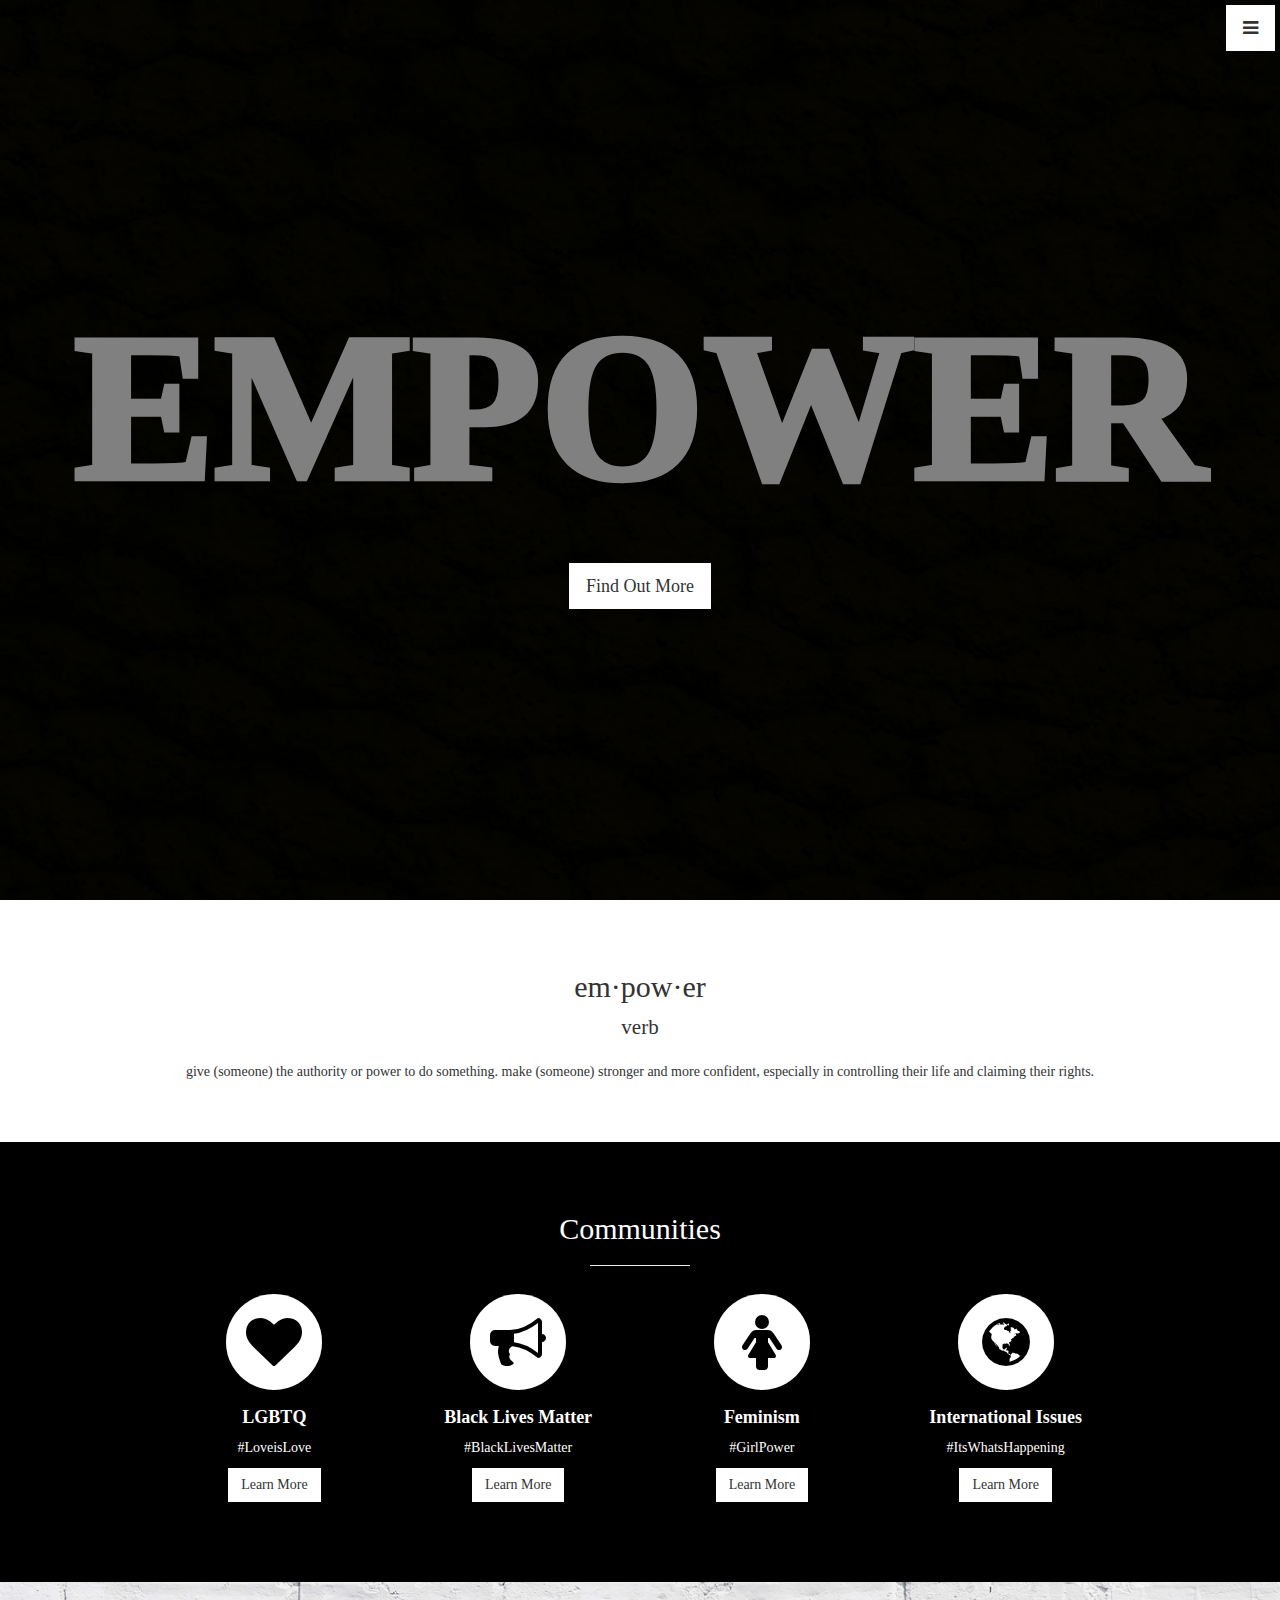
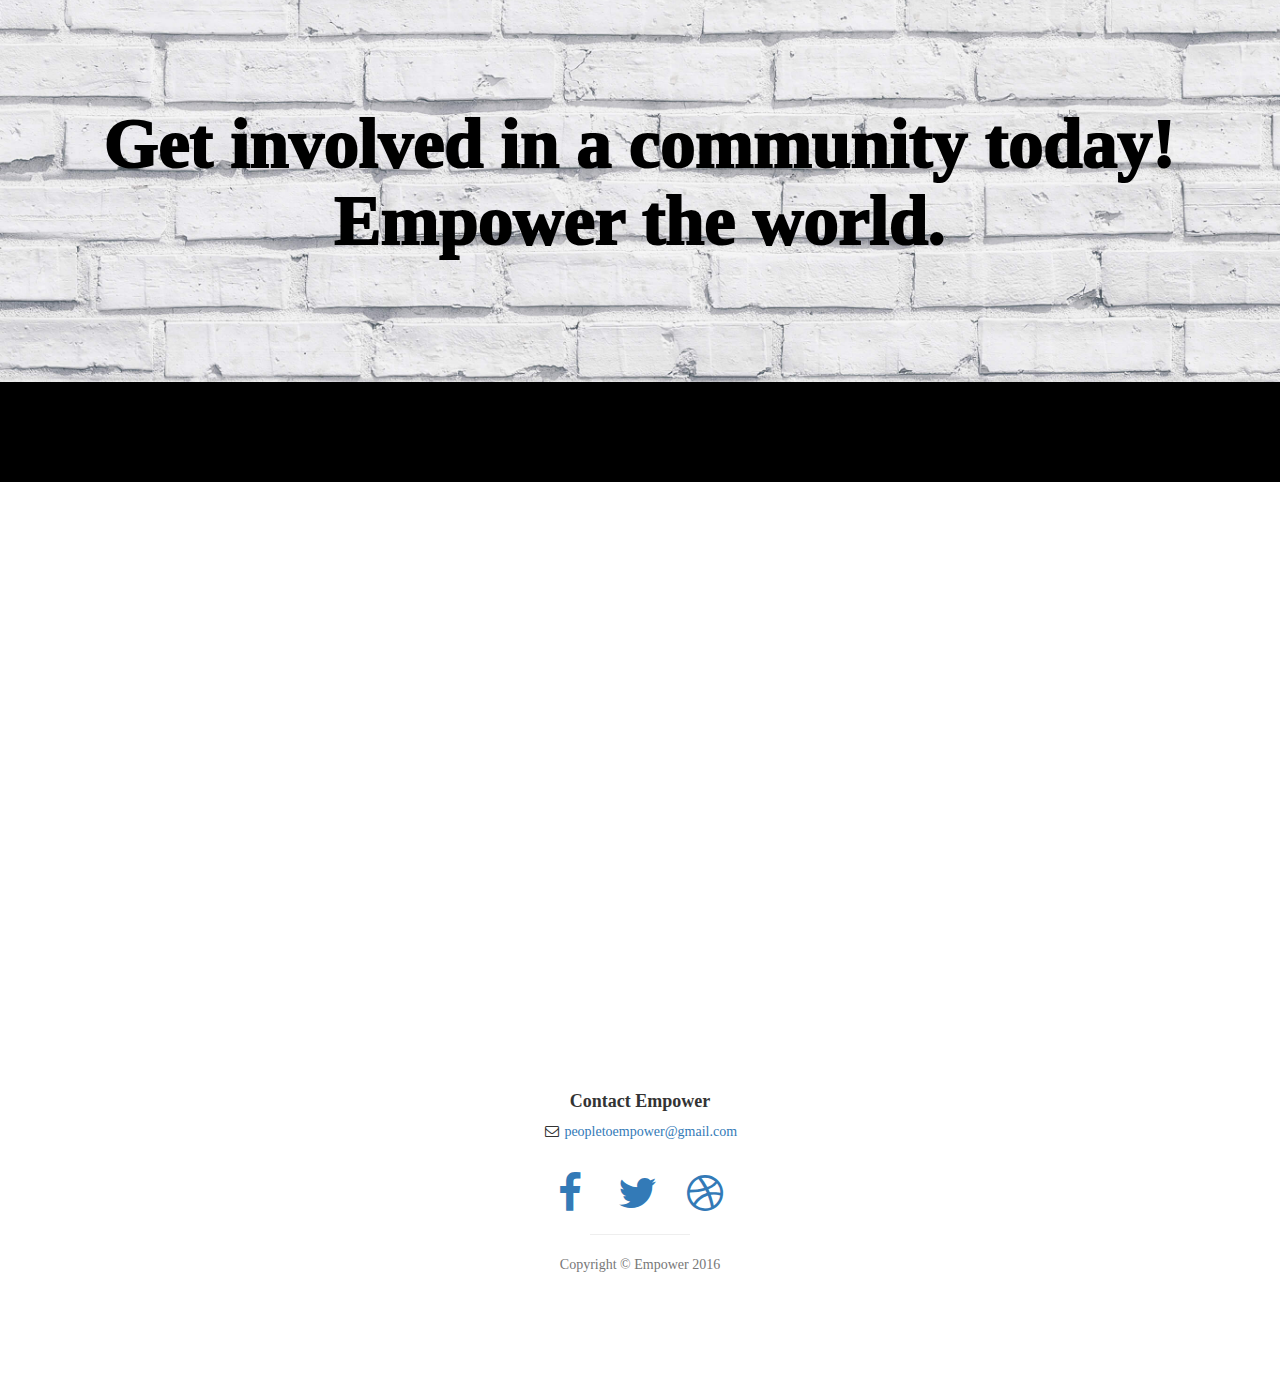
==== empower/home page/index.html @ af87ab41 "idk guys" ====
<!DOCTYPE html>
<html lang="en">

<head>

    <meta charset="utf-8">
    <meta http-equiv="X-UA-Compatible" content="IE=edge">
    <meta name="viewport" content="width=device-width, initial-scale=1">
    <meta name="description" content="">
    <meta name="author" content="">

    <title>EMPOWER</title>

    <!-- Bootstrap Core CSS -->
    <link href="css/bootstrap.min.css" rel="stylesheet">

    <!-- Custom CSS -->
    <link href="css/stylish-portfolio.css" rel="stylesheet">

    <!-- Custom Fonts -->
    <link href="font-awesome/css/font-awesome.min.css" rel="stylesheet" type="text/css">
    <link href="http://fonts.googleapis.com/css?family=Source+Sans+Pro:300,400,700,300italic,400italic,700italic" rel="stylesheet" type="text/css">

    <!-- HTML5 Shim and Respond.js IE8 support of HTML5 elements and media queries -->
    <!-- WARNING: Respond.js doesn't work if you view the page via file:// -->
    <!--[if lt IE 9]>
        <script src="https://oss.maxcdn.com/libs/html5shiv/3.7.0/html5shiv.js"></script>
        <script src="https://oss.maxcdn.com/libs/respond.js/1.4.2/respond.min.js"></script>
    <![endif]-->

</head>

<body>

    <!-- Navigation -->
    <a id="menu-toggle" href="#" class="btn btn-dark btn-lg toggle"><i class="fa fa-bars"></i></a>
    <nav id="sidebar-wrapper">
        <ul class="sidebar-nav">
            <a id="menu-close" href="#" class="btn btn-light btn-lg pull-right toggle"><i class="fa fa-times"></i></a>
            <li class="sidebar-brand">
                <a href="#top" onclick=$("#menu-close").click();>EMPOWER</a>
            </li>
            <li>
                <a href="#top" onclick=$("#menu-close").click();>Home</a>
            </li>
            <li>
                <a href="#about" onclick=$("#menu-close").click();>About</a>
            </li>
            <li>
                <a href="#services" onclick=$("#menu-close").click();>Communities</a>
            </li>
           
            <li>
                <a href="#contact" onclick=$("#menu-close").click();>Contact</a>
            </li>
        </ul>
    </nav>

    <!-- Header -->
    <header id="top" class="header">
        <div class="text-vertical-center">
            <h1>EMPOWER</h1>
            <h3></h3>
            <br>
            <a href="#about" class="btn btn-dark btn-lg">Find Out More</a>
        </div>
    </header>

    <!-- About -->
    <section id="about" class="about">
        <div class="container">
            <div class="row">
                <div class="col-lg-12 text-center">
                    <h2>em·pow·er </h2>
                    <p class="lead">
                    verb</p>                    
<p>give (someone) the authority or power to do something. 
make (someone) stronger and more confident, especially in controlling their life and claiming their rights.</p>
                </div>
            </div>
            <!-- /.row -->
        </div>
        <!-- /.container -->
    </section>

    <!-- Services -->
    <!-- The circle icons use Font Awesome's stacked icon classes. For more information, visit http://fontawesome.io/examples/ -->
    <section id="services" class="services bg-primary">
        <div class="container">
            <div class="row text-center">
                <div class="col-lg-10 col-lg-offset-1">
                    <h2>Communities</h2>
                    <hr class="small">
                    <div class="row">
                        <div class="col-md-3 col-sm-6">
                            <div class="service-item">
                                <span class="fa-stack fa-4x">
                                <i class="fa fa-circle fa-stack-2x"></i>
                                <i class="fa fa-heart fa-stack-1x text-primary"></i>
                            </span>
                                <h4>
                                    <strong>LGBTQ</strong>
                                </h4>
                                <p>#LoveisLove</p>
                                <a href="lgbtq.html" class="btn btn-light">Learn More</a>
                            </div>
                        </div>
                        <div class="col-md-3 col-sm-6">
                            <div class="service-item">
                                <span class="fa-stack fa-4x">
                                <i class="fa fa-circle fa-stack-2x"></i>
                                <i class="fa fa-bullhorn fa-stack-1x text-primary"></i>
                            </span>
                                <h4>
                                    <strong>Black Lives Matter</strong>
                                </h4>
                                <p>#BlackLivesMatter</p>
                                <a href="blacklivesmatter.html" class="btn btn-light">Learn More</a>
                            </div>
                        </div>
                        <div class="col-md-3 col-sm-6">
                            <div class="service-item">
                                <span class="fa-stack fa-4x">
                                <i class="fa fa-circle fa-stack-2x"></i>
                                <i class="fa fa-female fa-stack-1x text-primary"></i>
                            </span>
                                <h4>
                                    <strong>Feminism</strong>
                                </h4>
                                <p>#GirlPower</p>
                                <a href="feminism.html" class="btn btn-light">Learn More</a>
                            </div>
                        </div>
                        <div class="col-md-3 col-sm-6">
                            <div class="service-item">
                                <span class="fa-stack fa-4x">
                                <i class="fa fa-circle fa-stack-2x"></i>
                                <i class="fa fa-globe fa-stack-1x text-primary"></i>
                            </span>
                                <h4>
                                    <strong>International Issues</strong>
                                </h4>
                                <p>#ItsWhatsHappening</p>
                                <a href="international.html" class="btn btn-light">Learn More</a>
                            </div>
                        </div>
                      
                    </div>
                    <!-- /.row (nested) -->
                </div>
                <!-- /.col-lg-10 -->
            </div>
            <!-- /.row -->
        </div>
        <!-- /.container -->
    </section>

    <!-- Callout -->
    <aside class="callout">
        <div class="text-vertical-center1">
            <h1>Get involved in a community today! </h1>
            <h1>Empower the world.</h1>
        </div>
    </aside>

    <!-- Portfolio -->
    

    <!-- Call to Action -->
    <aside class="call-to-action bg-primary">
        <div class="container">
            <div class="row">
                
            </div>
        </div>
    </aside>

    <!-- Map -->
    <section id="contact" class="map">
        <iframe width="100%" height="100%" frameborder="0" scrolling="no" marginheight="0" marginwidth="0" src="https://maps.google.com/maps?f=q&amp;source=s_q&amp;hl=en&amp;geocode=&amp;q=Twitter,+Inc.,+Market+Street,+San+Francisco,+CA&amp;aq=0&amp;oq=twitter&amp;sll=28.659344,-81.187888&amp;sspn=0.128789,0.264187&amp;ie=UTF8&amp;hq=Twitter,+Inc.,+Market+Street,+San+Francisco,+CA&amp;t=m&amp;z=15&amp;iwloc=A&amp;output=embed"></iframe>
        <br />
        <small>
            <a href="https://maps.google.com/maps?f=q&amp;source=embed&amp;hl=en&amp;geocode=&amp;q=Twitter,+Inc.,+Market+Street,+San+Francisco,+CA&amp;aq=0&amp;oq=twitter&amp;sll=28.659344,-81.187888&amp;sspn=0.128789,0.264187&amp;ie=UTF8&amp;hq=Twitter,+Inc.,+Market+Street,+San+Francisco,+CA&amp;t=m&amp;z=15&amp;iwloc=A"></a>
        </small>
        </iframe>
    </section>

    <!-- Footer -->
    <footer>
        <div class="container">
            <div class="row">
                <div class="col-lg-10 col-lg-offset-1 text-center">
                    <h4><strong>Contact Empower</strong>
                    </h4>
                    <ul class="list-unstyled">
                        <li><i class="fa fa-envelope-o fa-fw"></i> <a href="mailto:name@example.com">peopletoempower@gmail.com</a>
                        </li>
                    </ul>
                    <br>
                    <ul class="list-inline">
                        <li>
                            <a href="#"><i class="fa fa-facebook fa-fw fa-3x"></i></a>
                        </li>
                        <li>
                            <a href="#"><i class="fa fa-twitter fa-fw fa-3x"></i></a>
                        </li>
                        <li>
                            <a href="#"><i class="fa fa-dribbble fa-fw fa-3x"></i></a>
                        </li>
                    </ul>
                    <hr class="small">
                    <p class="text-muted">Copyright &copy; Empower 2016</p>
                </div>
            </div>
        </div>
        <a id="to-top" href="#top" class="btn btn-dark btn-lg"><i class="fa fa-chevron-up fa-fw fa-1x"></i></a>
    </footer>

    <!-- jQuery -->
    <script src="js/jquery.js"></script>

    <!-- Bootstrap Core JavaScript -->
    <script src="js/bootstrap.min.js"></script>

    <!-- Custom Theme JavaScript -->
    <script>
    // Closes the sidebar menu
    $("#menu-close").click(function(e) {
        e.preventDefault();
        $("#sidebar-wrapper").toggleClass("active");
    });
    // Opens the sidebar menu
    $("#menu-toggle").click(function(e) {
        e.preventDefault();
        $("#sidebar-wrapper").toggleClass("active");
    });
    // Scrolls to the selected menu item on the page
    $(function() {
        $('a[href*=#]:not([href=#],[data-toggle],[data-target],[data-slide])').click(function() {
            if (location.pathname.replace(/^\//, '') == this.pathname.replace(/^\//, '') || location.hostname == this.hostname) {
                var target = $(this.hash);
                target = target.length ? target : $('[name=' + this.hash.slice(1) + ']');
                if (target.length) {
                    $('html,body').animate({
                        scrollTop: target.offset().top
                    }, 1000);
                    return false;
                }
            }
        });
    });
    //#to-top button appears after scrolling
    var fixed = false;
    $(document).scroll(function() {
        if ($(this).scrollTop() > 250) {
            if (!fixed) {
                fixed = true;
                // $('#to-top').css({position:'fixed', display:'block'});
                $('#to-top').show("slow", function() {
                    $('#to-top').css({
                        position: 'fixed',
                        display: 'block'
                    });
                });
            }
        } else {
            if (fixed) {
                fixed = false;
                $('#to-top').hide("slow", function() {
                    $('#to-top').css({
                        display: 'none'
                    });
                });
            }
        }
    });
    // Disable Google Maps scrolling
    // See http://stackoverflow.com/a/25904582/1607849
    // Disable scroll zooming and bind back the click event
    var onMapMouseleaveHandler = function(event) {
        var that = $(this);
        that.on('click', onMapClickHandler);
        that.off('mouseleave', onMapMouseleaveHandler);
        that.find('iframe').css("pointer-events", "none");
    }
    var onMapClickHandler = function(event) {
            var that = $(this);
            // Disable the click handler until the user leaves the map area
            that.off('click', onMapClickHandler);
            // Enable scrolling zoom
            that.find('iframe').css("pointer-events", "auto");
            // Handle the mouse leave event
            that.on('mouseleave', onMapMouseleaveHandler);
        }
        // Enable map zooming with mouse scroll when the user clicks the map
    $('.map').on('click', onMapClickHandler);
    </script>

</body>

</html>
---- empower/home page/css/stylish-portfolio.css ----
/*!
 * Start Bootstrap - Stylish Portfolio (http://startbootstrap.com/)
 * Copyright 2013-2016 Start Bootstrap
 * Licensed under MIT (https://github.com/BlackrockDigital/startbootstrap/blob/gh-pages/LICENSE)
 */

/* Global Styles */

html,
body {
    width: 100%;
    height: 100%;
}

body {
    font-family: "Impact";
}

.text-vertical-center {
    display: table-cell;
    text-align: center;
    vertical-align: middle;
}

.text-vertical-center1 {
    display: table-cell;
    text-align: center;
    vertical-align: middle;
    font-style: "impact";
    color: black;
}
.text-vertical-center h1 {
    margin: 0;
    padding: 0;
    font-size: 15em;
    font-weight: 1000;
    font-style: "impact";
    color: gray;
}

.text-vertical-center1 h1 {
    margin: 0;
    padding: 0;
    font-size: 5em;
    font-weight: 1000;
}

/* Custom Button Styles */

.btn-dark {
    border-radius: 0;
    color: #333;
    background-color: rgb(255,255,255)
}

.btn-dark:hover,
.btn-dark:focus,
.btn-dark:active {
    color: #333;
    background-color: rgba(255,255,255,0.8)
}

.btn-light {
    border-radius: 0;
    color: #333;
    background-color: rgb(255,255,255);
}

.btn-light:hover,
.btn-light:focus,
.btn-light:active {
    color: #333;
    background-color: rgba(255,255,255,0.8);
}

/* Custom Horizontal Rule */

hr.small {
    max-width: 100px;
}

/* Side Menu */

#sidebar-wrapper {
    z-index: 1000;
    position: fixed;
    right: 0;
    width: 250px;
    height: 100%;
    transform: translateX(250px);
    overflow-y: auto;
    background: #222;
    -webkit-transition: all 0.4s ease 0s;
    -moz-transition: all 0.4s ease 0s;
    -ms-transition: all 0.4s ease 0s;
    -o-transition: all 0.4s ease 0s;
    transition: all 0.4s ease 0s;
}

.sidebar-nav {
    position: absolute;
    top: 0;
    width: 250px;
    margin: 0;
    padding: 0;
    list-style: none;
}

.sidebar-nav li {
    text-indent: 20px;
    line-height: 40px;
}

.sidebar-nav li a {
    display: block;
    text-decoration: none;
    color: #999;
}

.sidebar-nav li a:hover {
    text-decoration: none;
    color: #fff;
    background: rgba(255,255,255,0.2);
}

.sidebar-nav li a:active,
.sidebar-nav li a:focus {
    text-decoration: none;
}

.sidebar-nav > .sidebar-brand {
    height: 55px;
    font-size: 18px;
    line-height: 55px;
}

.sidebar-nav > .sidebar-brand a {
    color: #999;
}

.sidebar-nav > .sidebar-brand a:hover {
    color: #fff;
    background: none;
}

#menu-toggle {
    z-index: 1;
    position: fixed;
    top: 0;
    right: 0;
}

#sidebar-wrapper.active {
    right: 250px;
    width: 250px;
    -webkit-transition: all 0.4s ease 0s;
    -moz-transition: all 0.4s ease 0s;
    -ms-transition: all 0.4s ease 0s;
    -o-transition: all 0.4s ease 0s;
    transition: all 0.4s ease 0s;
}

.toggle {
    margin: 5px 5px 0 0;
}

/* Header */

.header {
    display: table;
    position: relative;
    width: 100%;
    height: 100%;
    background: url(../img/bg.jpg) no-repeat center center scroll;
    -webkit-background-size: cover;
    -moz-background-size: cover;
    background-size: cover;
    -o-background-size: cover;
}

/* About */

.about {
    padding: 50px 0;
}

/* Services */

.services {
    padding: 50px 0;
}

.service-item {
    margin-bottom: 30px;
}

/* Callout */

.callout {
    display: table;
    width: 100%;
    height: 400px;
    color: #fff;
    background: url(../img/callout.jpg) no-repeat center center scroll;
    -webkit-background-size: cover;
    -moz-background-size: cover;
    background-size: cover;
    -o-background-size: cover;
}

/* Portfolio */

.portfolio {
    padding: 50px 0;
}

.portfolio-item {
    margin-bottom: 30px;
}

.img-portfolio {
    margin: 0 auto;
}

.img-portfolio:hover {
    opacity: 0.8;
}

/* Call to Action */

.call-to-action {
    padding: 50px 0;
}

.call-to-action .btn {
    margin: 10px;
}

/* Map */

.map {
    height: 500px;
}

@media(max-width:768px) {
    .map {
        height: 75%;
    }
}

.map iframe {
    pointer-events: none;
}

/* Footer */

footer {
    padding: 100px 0;
}

#to-top {
  display: none;
  position: fixed;
  bottom: 5px;
  right: 5px;
}
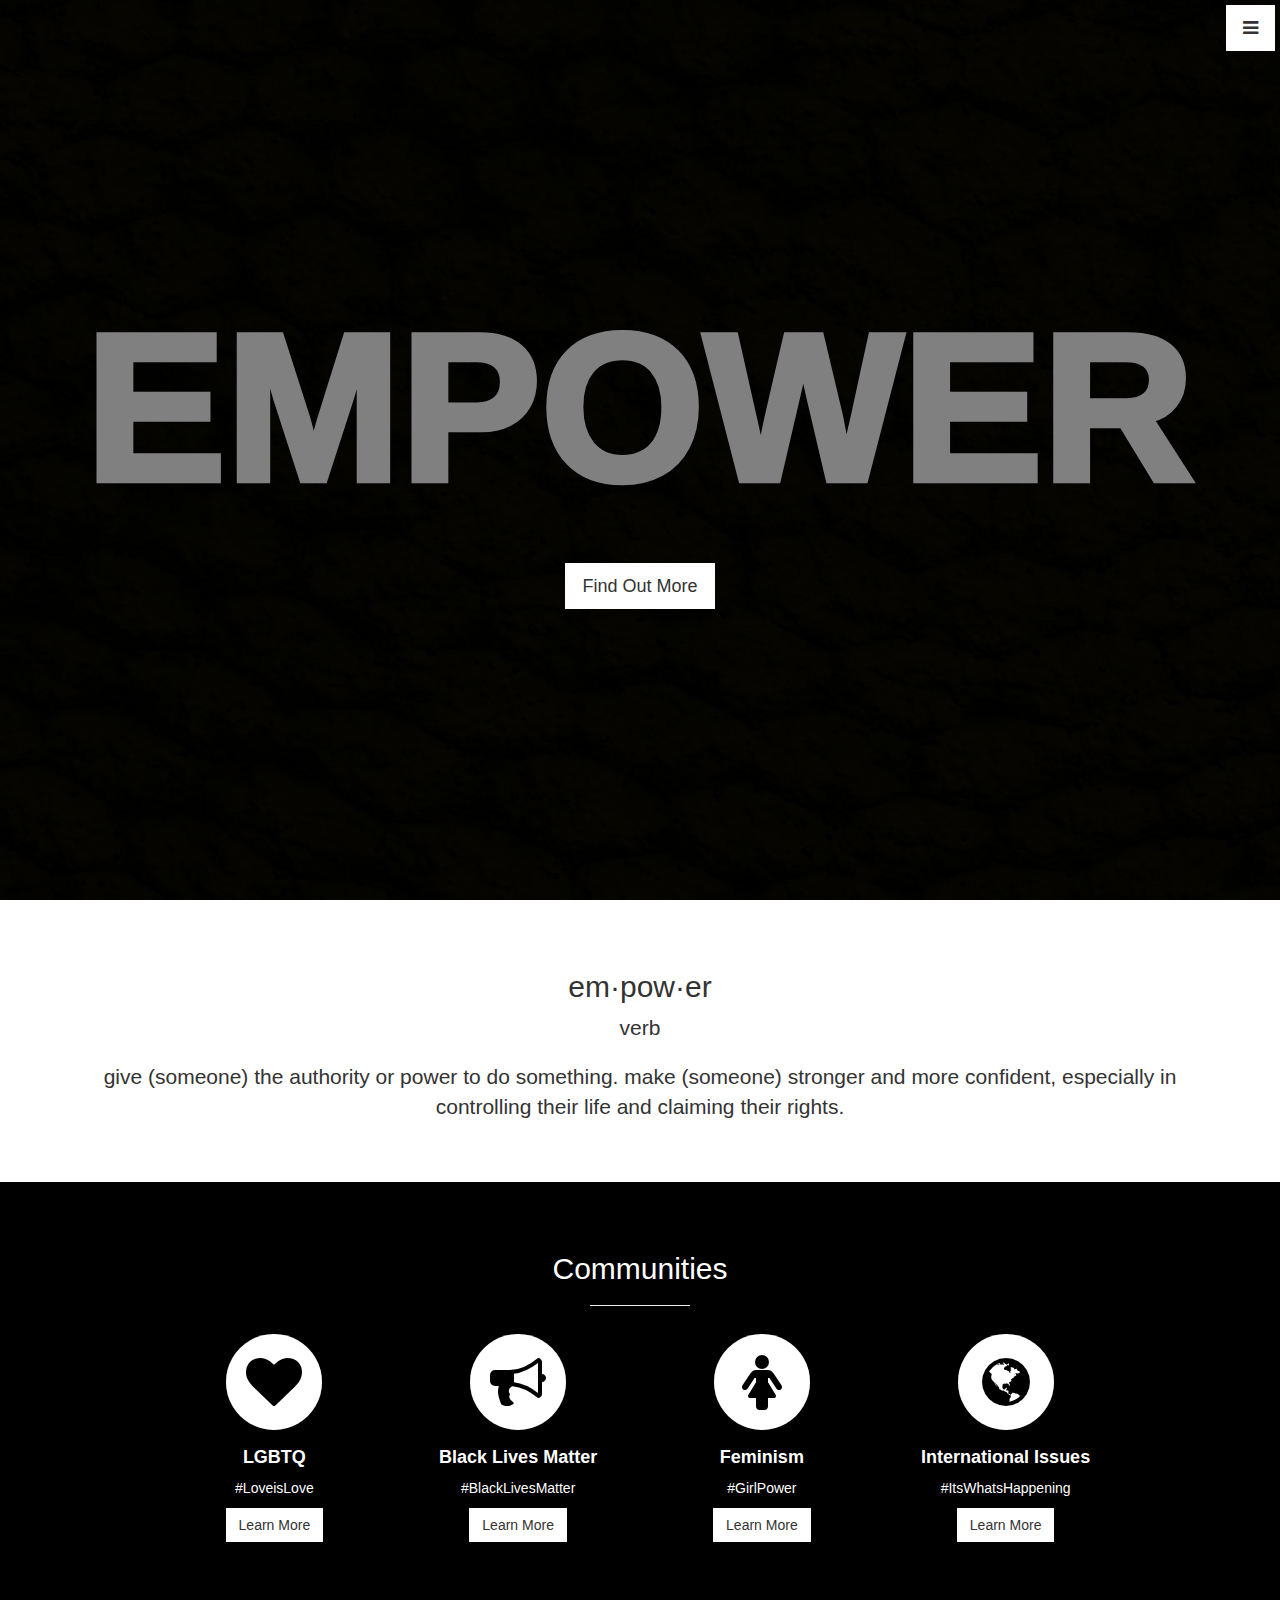
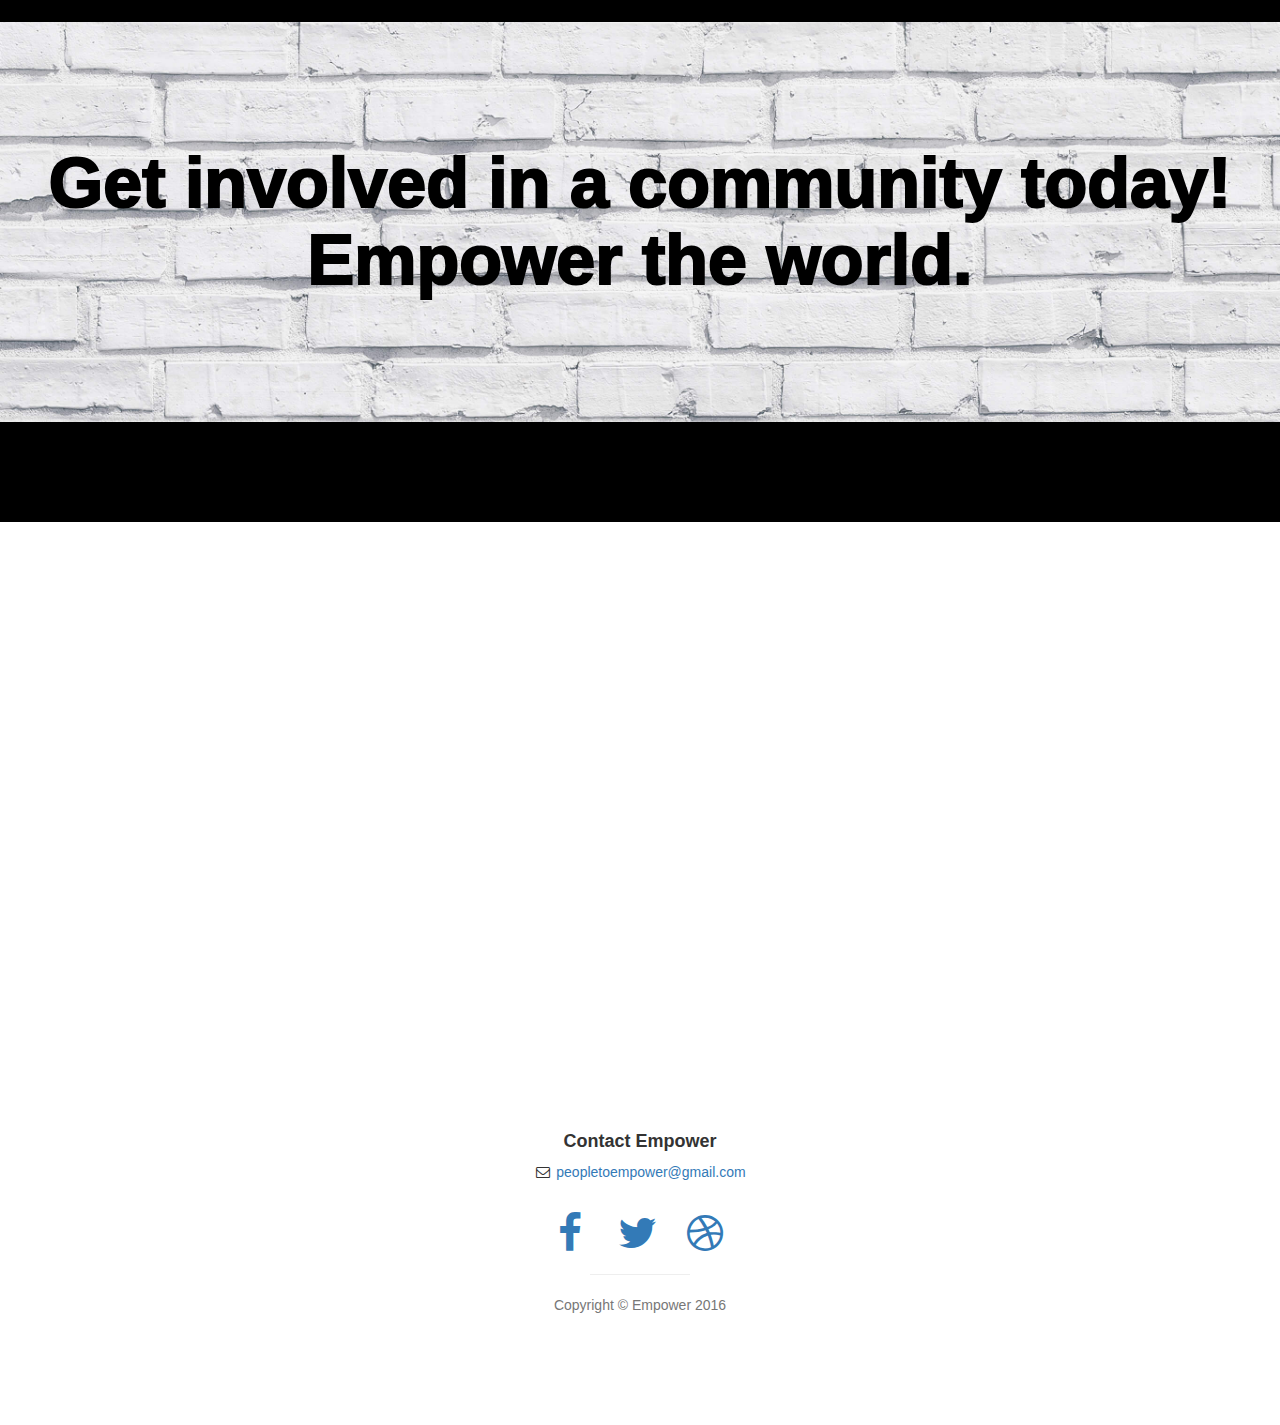
==== commit d3cbb57c: "okay" ====
--- a/empower/home page/index.html
+++ b/empower/home page/index.html
@@ -199,10 +199,10 @@
                     <br>
                     <ul class="list-inline">
                         <li>
-                            <a href="#"><i class="fa fa-facebook fa-fw fa-3x"></i></a>
+                            <a href="https://www.facebook.com/peopletoempower/"><i class="fa fa-facebook fa-fw fa-3x"></i></a>
                         </li>
                         <li>
-                            <a href="#"><i class="fa fa-twitter fa-fw fa-3x"></i></a>
+                            <a href="https://twitter.com/peopletoempower"><i class="fa fa-twitter fa-fw fa-3x"></i></a>
                         </li>
                         <li>
                             <a href="#"><i class="fa fa-dribbble fa-fw fa-3x"></i></a>
--- a/empower/home page/css/stylish-portfolio.css
+++ b/empower/home page/css/stylish-portfolio.css
@@ -13,7 +13,7 @@
 }
 
 body {
-    font-family: "Impact";
+    font-family: "Source Sans Pro","Helvetica Neue" Charcoal, sans-serif;
 }
 
 .text-vertical-center {
@@ -26,7 +26,7 @@
     display: table-cell;
     text-align: center;
     vertical-align: middle;
-    font-style: "impact";
+    font-style: impact;
     color: black;
 }
 .text-vertical-center h1 {
@@ -34,7 +34,7 @@
     padding: 0;
     font-size: 15em;
     font-weight: 1000;
-    font-style: "impact";
+    font-style: impact;
     color: gray;
 }
 
@@ -182,6 +182,7 @@
 
 .about {
     padding: 50px 0;
+    font-size: 1.5em
 }
 
 /* Services */
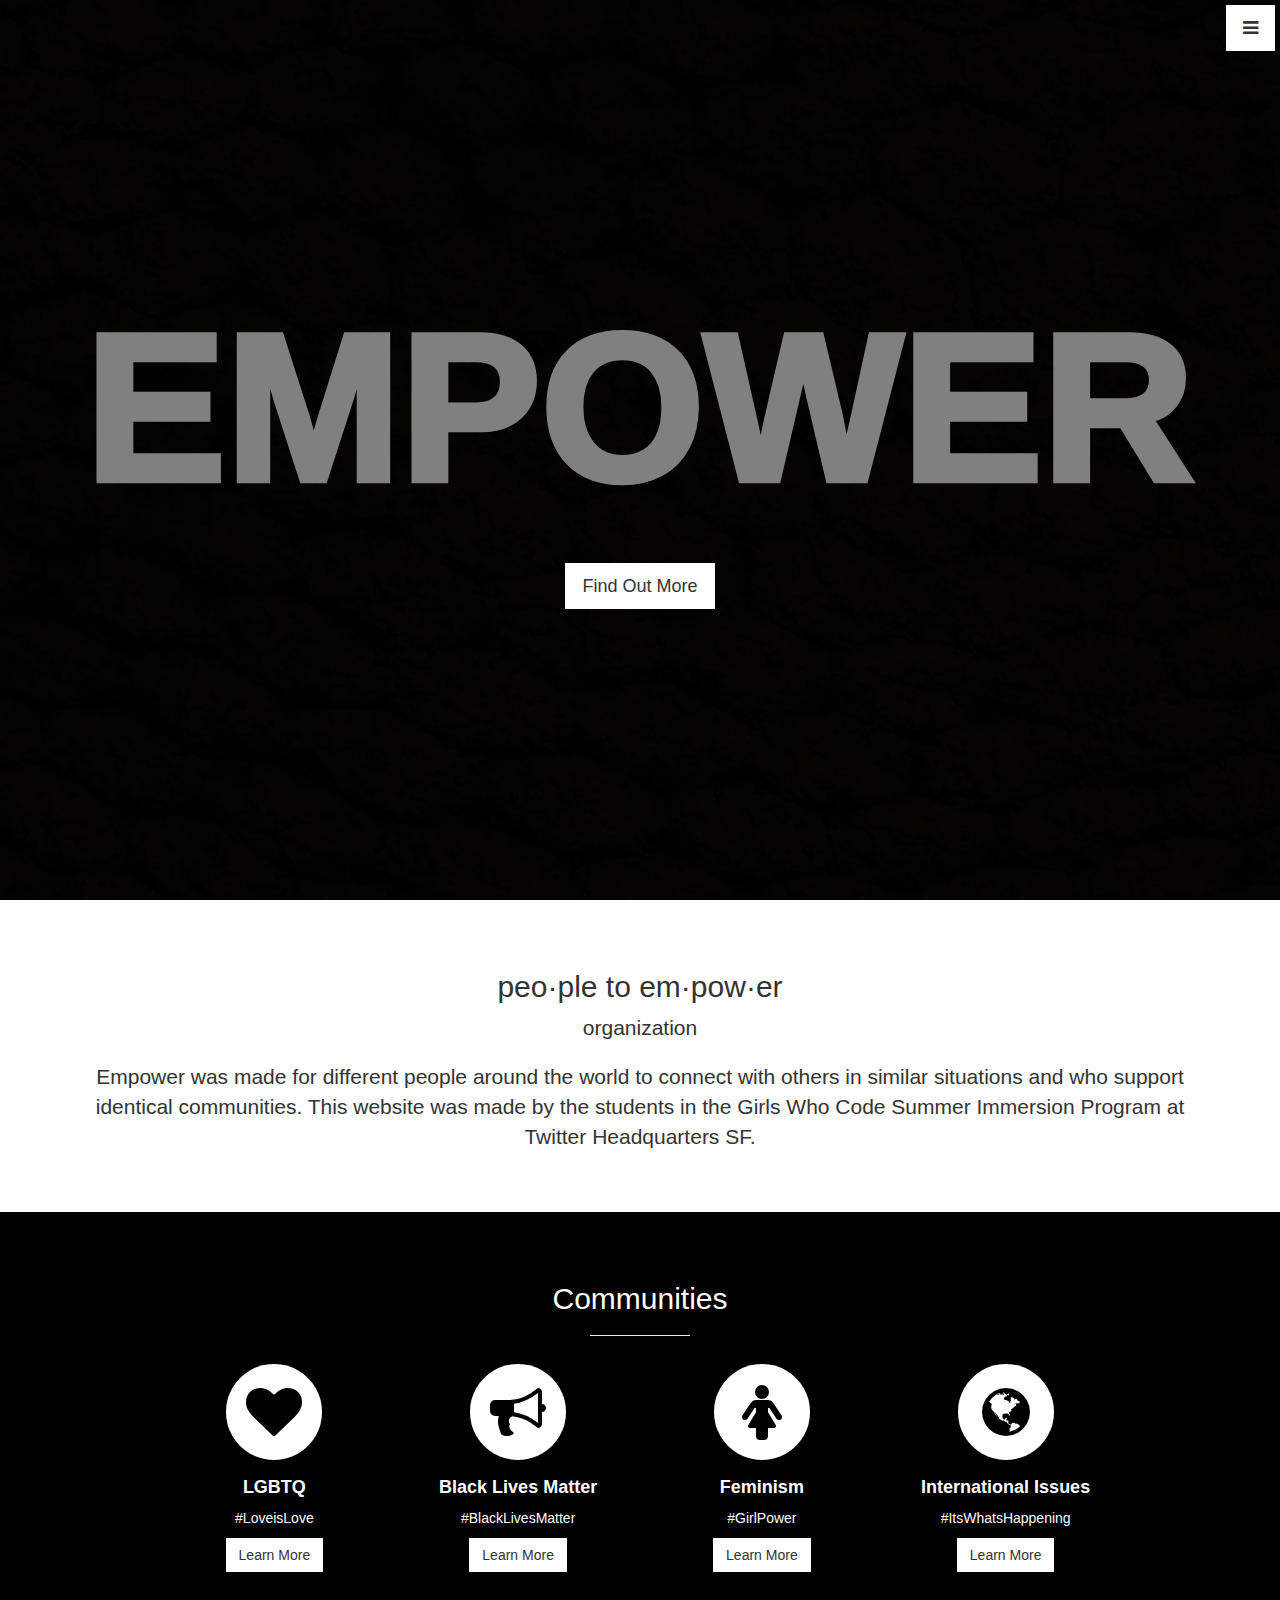
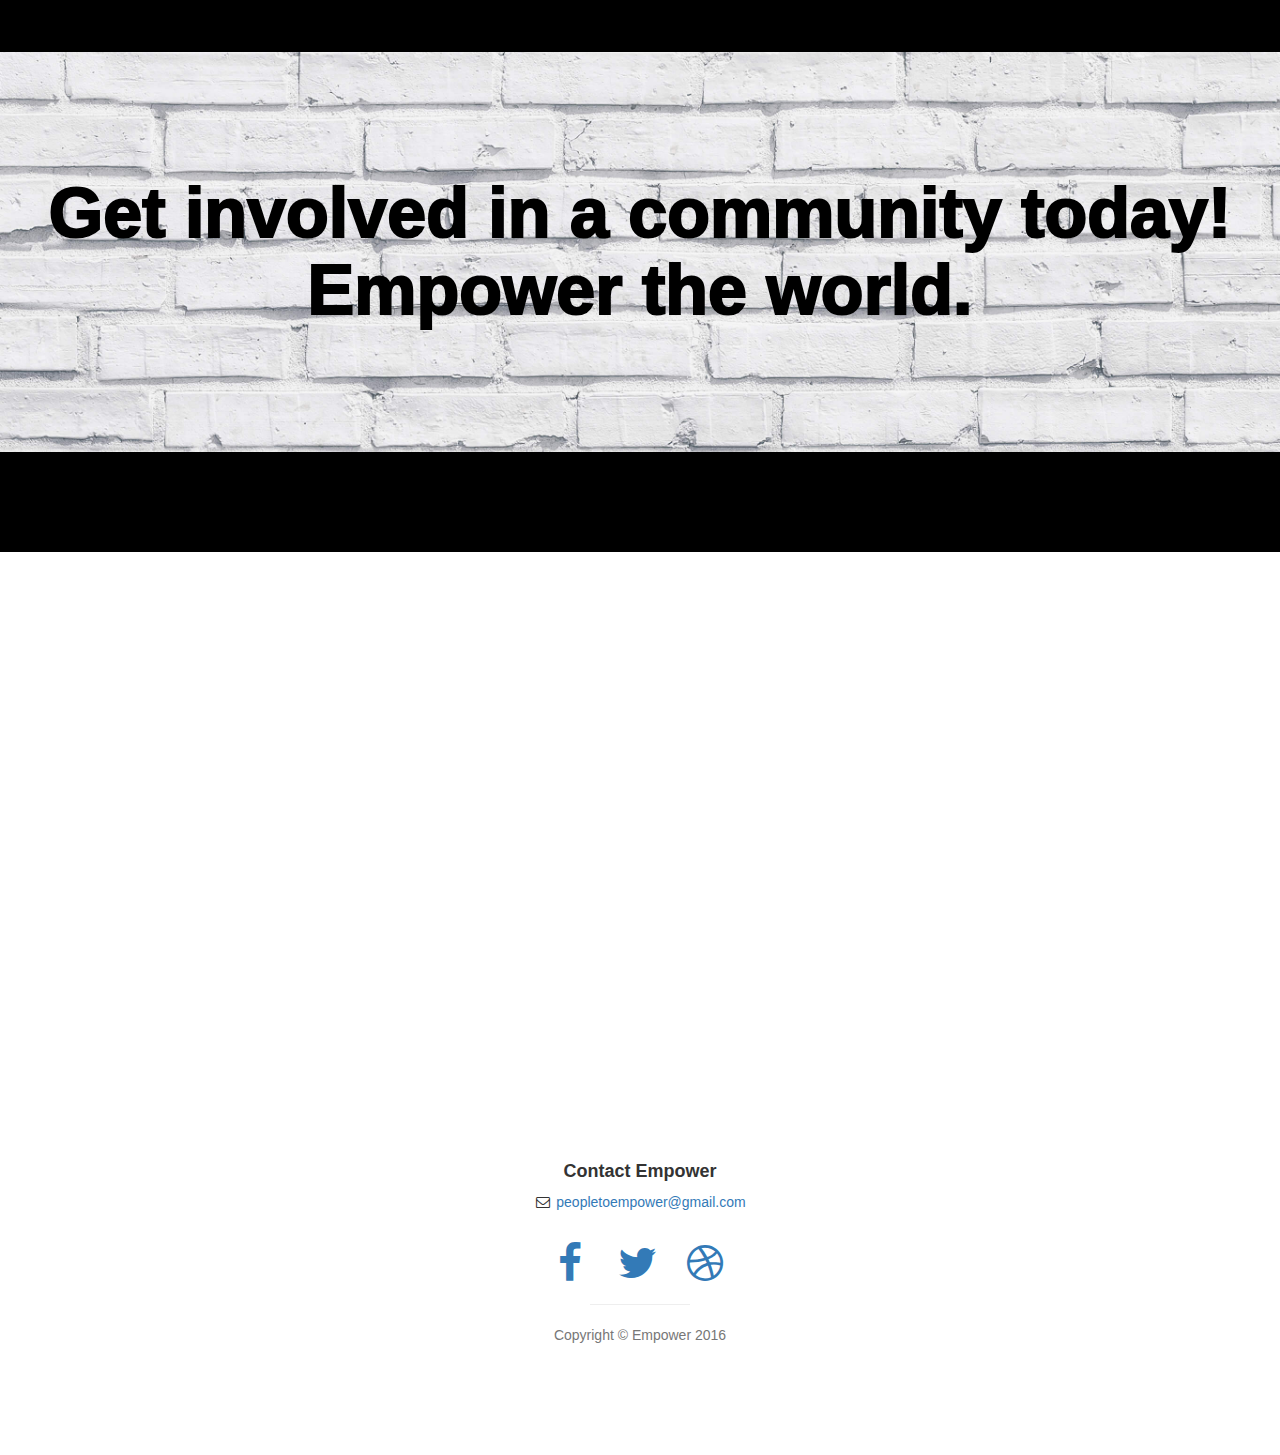
==== commit e0b59c9c: "Merge remote-tracking branch 'origin/master'" ====
--- a/empower/home page/index.html
+++ b/empower/home page/index.html
@@ -71,11 +71,10 @@
         <div class="container">
             <div class="row">
                 <div class="col-lg-12 text-center">
-                    <h2>em·pow·er </h2>
-                    <p class="lead">
-                    verb</p>                    
-<p>give (someone) the authority or power to do something. 
-make (someone) stronger and more confident, especially in controlling their life and claiming their rights.</p>
+                    <h2>peo·ple to em·pow·er </h2>
+                    <center> <p class="lead">
+                    organization</p> </center>               
+<center> <p> Empower was made for different people around the world to connect with others in similar situations and who support identical communities. This website was made by the students in the Girls Who Code Summer Immersion Program at Twitter Headquarters SF.
                 </div>
             </div>
             <!-- /.row -->
@@ -199,10 +198,10 @@
                     <br>
                     <ul class="list-inline">
                         <li>
-                            <a href="https://www.facebook.com/peopletoempower/"><i class="fa fa-facebook fa-fw fa-3x"></i></a>
+                            <a href="#"><i class="fa fa-facebook fa-fw fa-3x"></i></a>
                         </li>
                         <li>
-                            <a href="https://twitter.com/peopletoempower"><i class="fa fa-twitter fa-fw fa-3x"></i></a>
+                            <a href="#"><i class="fa fa-twitter fa-fw fa-3x"></i></a>
                         </li>
                         <li>
                             <a href="#"><i class="fa fa-dribbble fa-fw fa-3x"></i></a>
